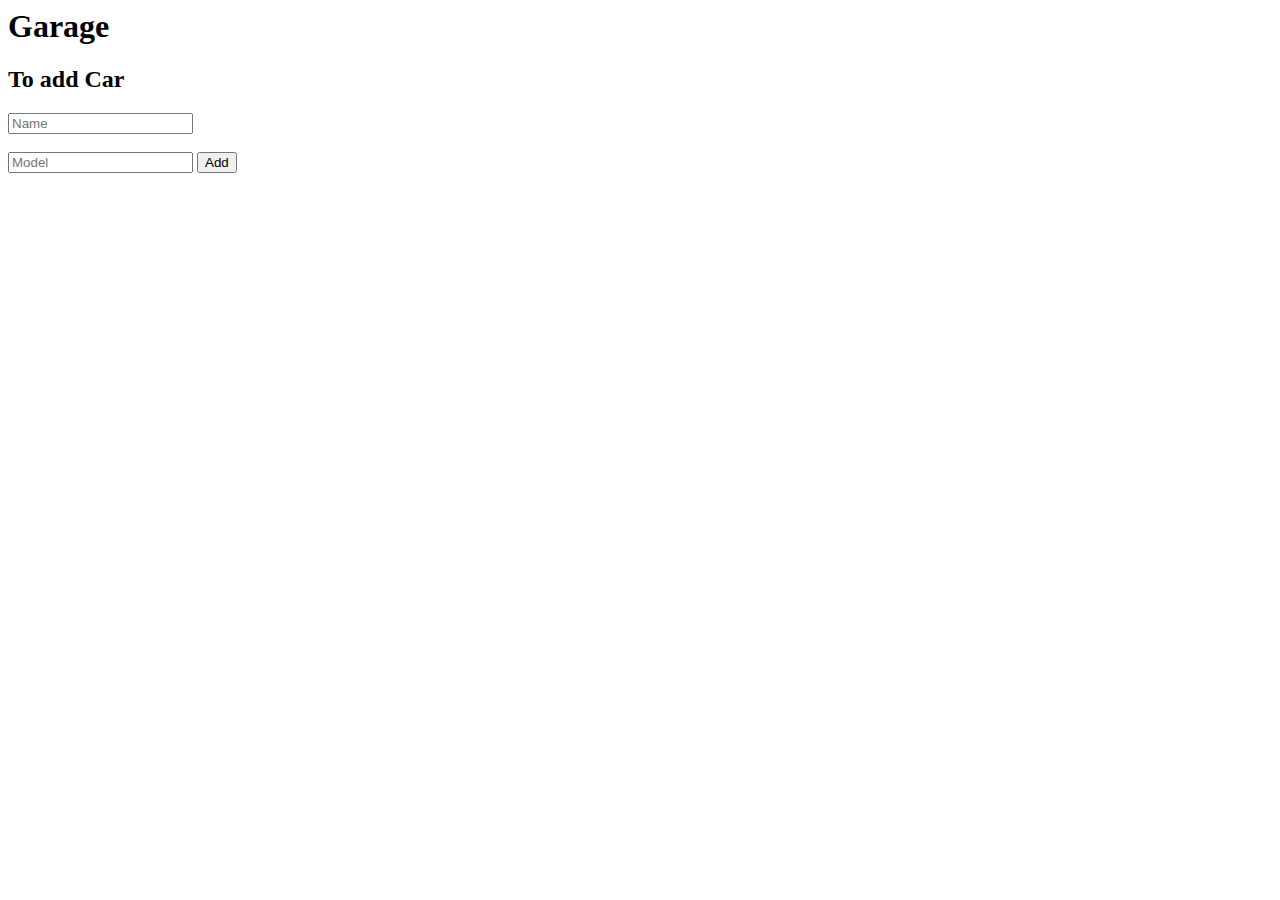
==== index.html @ c4511322 "Adds to objects to array" ====
<html>

<head>
</head>

<body>
    <h1>Garage</h1>

    <h2>To add Car</h2>

    <input type="text" id="name" placeholder="Name"></input>

    <br>
    <br>

    <input type="text" id="model" placeholder="Model"></input>

    <button onclick="addCar()">Add</button>

    <!-- <div id="car">
    </div>

    <div id="array">
    </div> -->

    <script type="text/javascript">
    let carArr = [];
        function addCar(name, model) {
            name = document.getElementById("name").value;
            model = document.getElementById("model").value;
            let car = { name: name, model: model };
            carObjArray(car.name, car.model);
            newCarDiv(car.name, car.model);
            // document.getElementById("car").innerHTML = "<br>"+car.name+"<br>"+car.model+"<br>";
        }

        function carObjArray(name, model) {
            if(carArr.length === 0){
                carArr.push(name+model);
            }else if(carArr.length > 0){
                carArr.push(name+model);
            }
            console.log(carArr);
            console.log(carArr.length);
            // document.getElementById("array").innerHTML = "<br>" + carArr;
        }

        function newCarDiv(name, model) {
           let x = document.createElement("div");
           let d = document.createTextNode(name+" "+model);
           x.appendChild(d);
           document.body.appendChild(x);
        }
    </script>
</body>

</html>
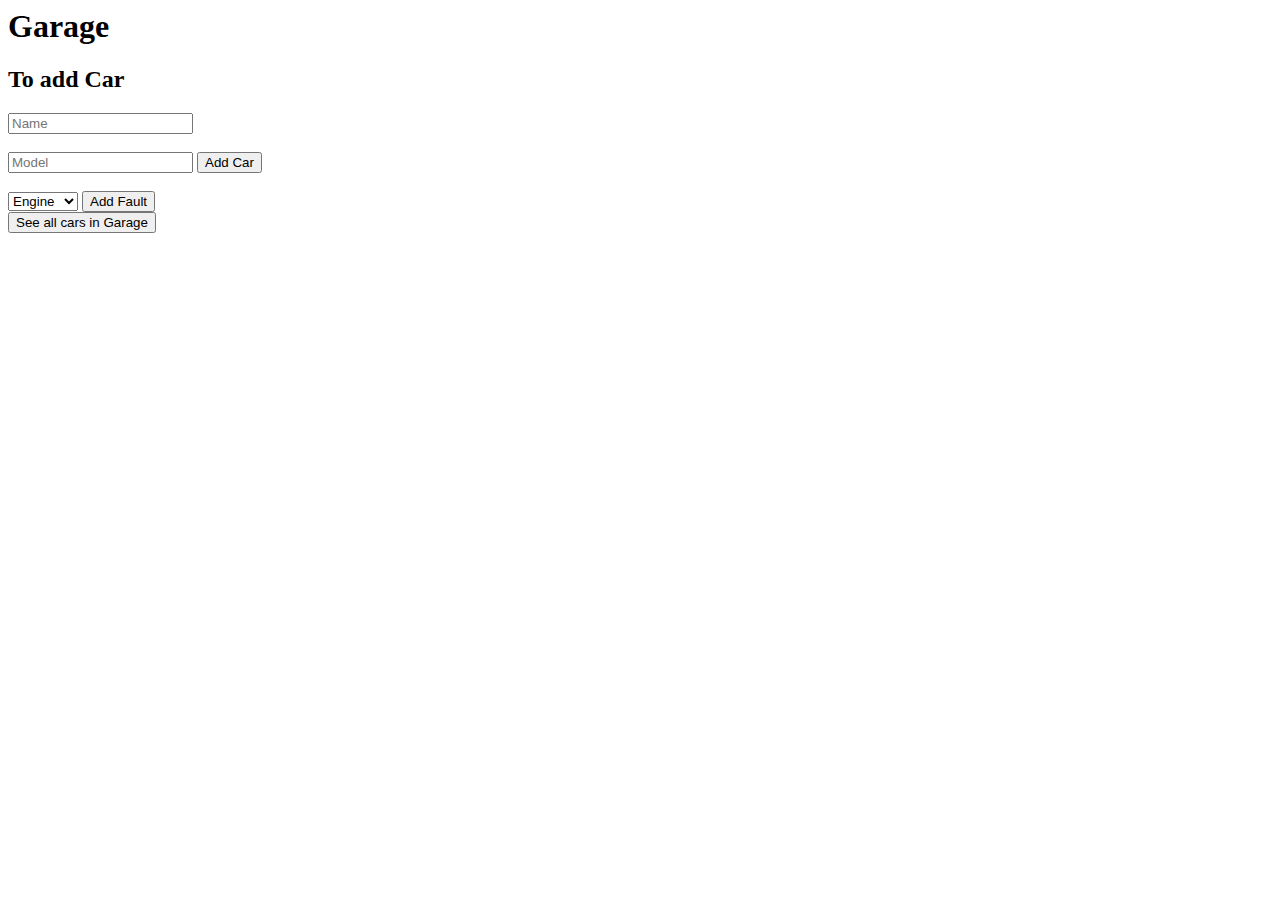
==== commit b56da07e: "Major Improvements and Progress" ====
--- a/index.html
+++ b/index.html
@@ -1,6 +1,7 @@
 <html>
 
 <head>
+    <title>Garage</title>
 </head>
 
 <body>
@@ -15,41 +16,97 @@
 
     <input type="text" id="model" placeholder="Model"></input>
 
-    <button onclick="addCar()">Add</button>
+    <button onclick="addCar()">Add Car</button>
 
-    <!-- <div id="car">
+    <br>
+    <br>
+
+    <select id="faultSelect">
+        <option value="engine">Engine</option>
+        <option value="window">Window</option>
+    </select>
+    <button onclick="faultSet()">Add Fault</button>
+
+    <br>
+
+    <button onclick="displayGarage()">See all cars in Garage</button>
+
+    <div id="displayG">
     </div>
 
-    <div id="array">
-    </div> -->
+    <!-- <button onclick="faultList()">Add Fault</button> -->
 
     <script type="text/javascript">
-    let carArr = [];
-        function addCar(name, model) {
+        let carArr = [];
+        let faultUser = [];
+        function addCar(name, model, fault) {
             name = document.getElementById("name").value;
             model = document.getElementById("model").value;
-            let car = { name: name, model: model };
-            carObjArray(car.name, car.model);
-            newCarDiv(car.name, car.model);
-            // document.getElementById("car").innerHTML = "<br>"+car.name+"<br>"+car.model+"<br>";
+            // faultSet();
+            fault = faultUser;
+            let car = { name: name, model: model, fault: fault };
+            // faultList();
+            carObjArray(car.name, car.model, car.fault);
+            // newCarDiv(car.name, car.model, car.fault);
+            clearFaultArray();
         }
 
-        function carObjArray(name, model) {
-            if(carArr.length === 0){
-                carArr.push(name+model);
-            }else if(carArr.length > 0){
-                carArr.push(name+model);
-            }
+        function carObjArray(name, model, fault) {
+            carArr.push(name + "/" + model + "/" + fault);
             console.log(carArr);
             console.log(carArr.length);
-            // document.getElementById("array").innerHTML = "<br>" + carArr;
         }
 
-        function newCarDiv(name, model) {
-           let x = document.createElement("div");
-           let d = document.createTextNode(name+" "+model);
-           x.appendChild(d);
-           document.body.appendChild(x);
+        function displayGarage() {
+                // document.write(carArr[i] + '<br />');
+                document.getElementById("displayG").innerHTML= carArr.join("<br>");
+            
+        }
+        // function newCarDiv(name, model, fault) {
+        //     let x = document.createElement("div");
+        //     let d = document.createTextNode(name + " " + model + " " + fault);
+        //     x.appendChild(d);
+        //     document.body.appendChild(x);
+        // }
+
+        function clearFaultArray() {
+            faultUser = [];
+        }
+
+        function faultSet() {
+            let f = document.getElementById("faultSelect");
+            faultUser.push(f.options[f.selectedIndex].value);
+        }
+
+        // function faultList() {
+        //     let y = document.getElementById("fault");
+        //     if(y===null){
+        //     let select = document.createElement('select');
+        //     select.setAttribute("name", "fault");
+        //     select.setAttribute("id", "fault");
+        //     select.appendChild(new Option("Tyre", "tyre"));
+        //     select.appendChild(new Option("Window", "window"));
+        //     select.appendChild(new Option("Engine", "engine"));
+        //     document.body.appendChild(select);
+        //     getSelected(select);
+        //     }else{
+        //         document.getElementById("fault").remove();
+        //     }
+        // }
+
+        // function getSelected(select) {
+        //     faultUser = select.options[select.selectedIndex].text;
+        // }
+
+        Element.prototype.remove = function () {
+            this.parentElement.removeChild(this);
+        }
+        NodeList.prototype.remove = HTMLCollection.prototype.remove = function () {
+            for (var i = this.length - 1; i >= 0; i--) {
+                if (this[i] && this[i].parentElement) {
+                    this[i].parentElement.removeChild(this[i]);
+                }
+            }
         }
     </script>
 </body>
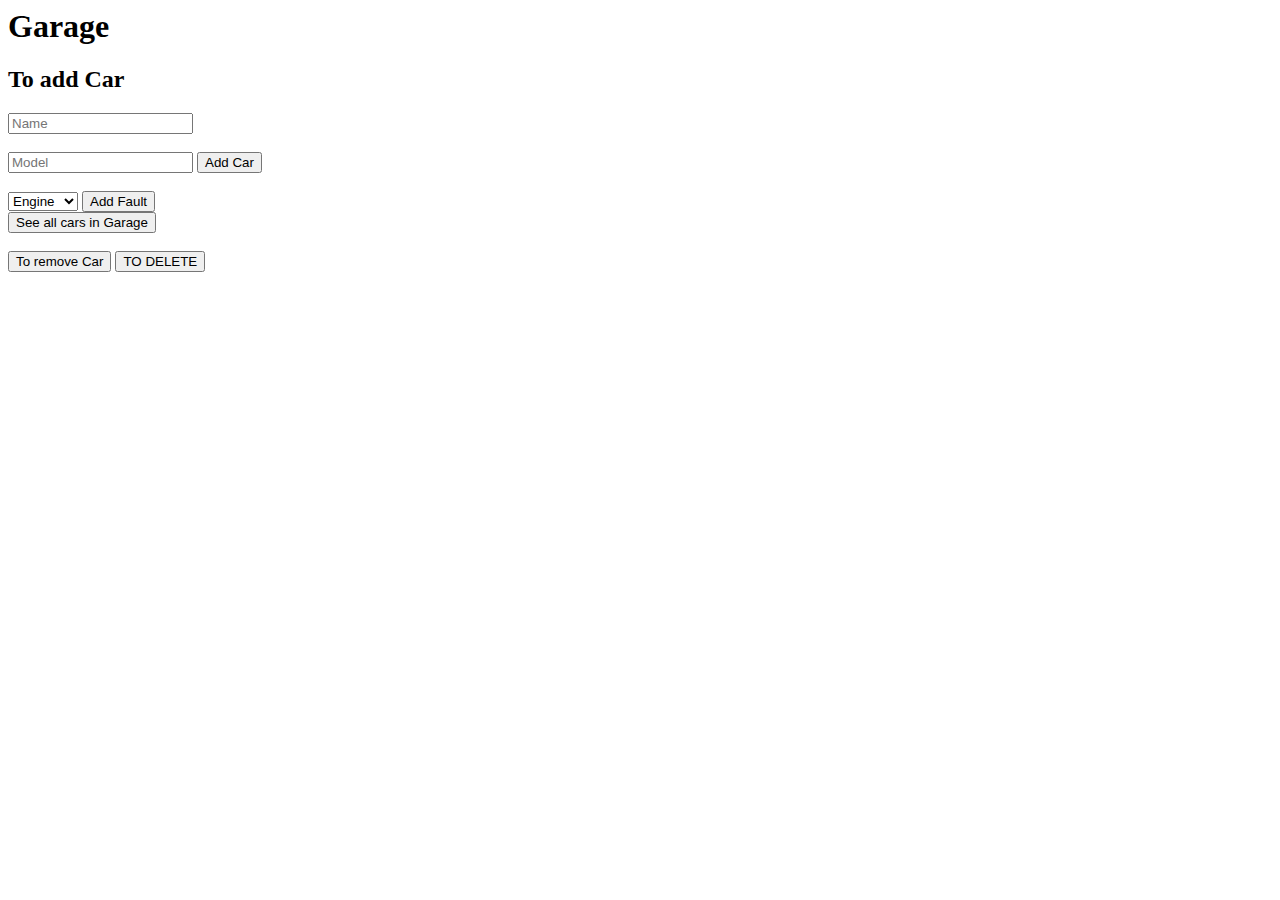
==== commit a116ee42: "End of Thursday Update" ====
--- a/index.html
+++ b/index.html
@@ -30,6 +30,10 @@
     <br>
 
     <button onclick="displayGarage()">See all cars in Garage</button>
+    <br>
+    <br>
+    <button onclick="displayRemoveCar()">To remove Car</button>
+    <button onclick="finalDelete()">TO DELETE</button>
 
     <div id="displayG">
     </div>
@@ -44,30 +48,40 @@
             model = document.getElementById("model").value;
             // faultSet();
             fault = faultUser;
-            let car = { name: name, model: model, fault: fault };
+            let money = 0;
+            let car = { name: name, model: model, fault: fault, money: money};
             // faultList();
-            carObjArray(car.name, car.model, car.fault);
-            // newCarDiv(car.name, car.model, car.fault);
+            
+            carObjArray(car.name, car.model, car.fault, car.money);
             clearFaultArray();
         }
 
-        function carObjArray(name, model, fault) {
-            carArr.push(name + "/" + model + "/" + fault);
+        function carObjArray(name, model, fault, money) {
+            if(fault.length > 1){
+                money=100;
+            }else{
+                money=50;
+            }
+            carArr.push(name + "/" + model + "/" + fault+"/"+money);
             console.log(carArr);
             console.log(carArr.length);
+            newCarDiv(name, model, fault, money);
         }
 
         function displayGarage() {
-                // document.write(carArr[i] + '<br />');
-                document.getElementById("displayG").innerHTML= carArr.join("<br>");
-            
+            // document.write(carArr[i] + '<br />');
+            if (carArr.length > 0) {
+                document.getElementById("displayG").innerHTML = carArr.join("<br>");
+            } else {
+                alert("The garage is currently empty");
+            }
         }
-        // function newCarDiv(name, model, fault) {
-        //     let x = document.createElement("div");
-        //     let d = document.createTextNode(name + " " + model + " " + fault);
-        //     x.appendChild(d);
-        //     document.body.appendChild(x);
-        // }
+        function newCarDiv(name, model, fault, money) {
+            let x = document.createElement("div");
+            let d = document.createTextNode(name + " " + model + " " + fault+" "+"£"+money);
+            x.appendChild(d);
+            document.body.appendChild(x);
+        }
 
         function clearFaultArray() {
             faultUser = [];
@@ -78,6 +92,38 @@
             faultUser.push(f.options[f.selectedIndex].value);
         }
 
+        function displayRemoveCar(name) {
+            let id;
+            for (let i = 0; i < carArr.length; i++) {
+                let label = document.createElement("label");
+                let radio = document.createElement("input");
+                radio.type = "radio";
+                radio.name = carArr[i];
+                radio.value = carArr[i];
+                radio.id = i;
+                id=i;
+                label.appendChild(radio);
+                label.appendChild(document.createTextNode(carArr[i]));
+                document.body.appendChild(label);
+            }
+            
+             d = document.getElementById(id).checked;
+                if (d == true) {
+                    finalDelete(id);
+                }
+        }
+
+        // function removeCar(i) {
+        //     let d = document.getElementById(i).checked;
+        //     if (d == true) {
+        //         finalDelete(i);
+        //     }
+        // }
+
+        function finalDelete(id) {
+            carArr.splice(id, 1);
+            console.log(carArr);
+        }
         // function faultList() {
         //     let y = document.getElementById("fault");
         //     if(y===null){
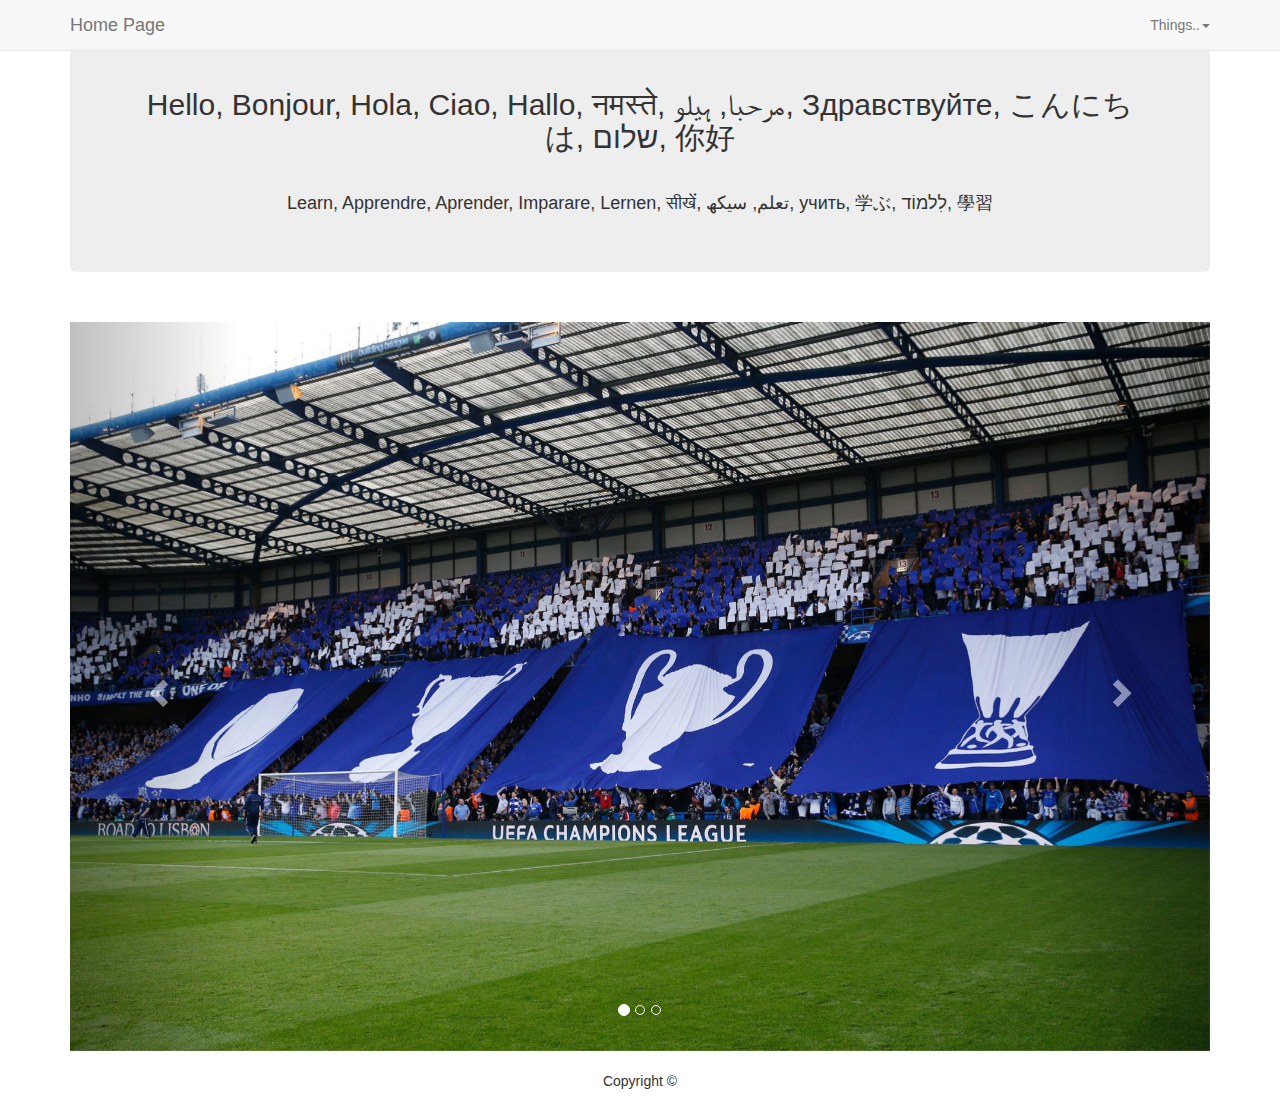
==== commit b35dad46: "All Pages" ====
--- a/index.html
+++ b/index.html
@@ -1,160 +1,109 @@
-<html>
+<html lang="en"><head>
+        <title>My Webpage</title>
+        <meta charset="utf-8">
+        <meta name="viewport" content="width=device-width, initial-scale=1, user-scalable=0">
+        <link rel="stylesheet" href="Style.css" type="text/css">
+        
+        <link rel="stylesheet" href="https://maxcdn.bootstrapcdn.com/bootstrap/3.3.7/css/bootstrap.min.css">
+        <script src="https://ajax.googleapis.com/ajax/libs/jquery/3.1.1/jquery.min.js"></script>
+        <script src="https://maxcdn.bootstrapcdn.com/bootstrap/3.3.7/js/bootstrap.min.js"></script>
+    </head>
+    
+    <!--Main Body of Page-->
+    <body id="myPage" data-spy="scroll" data-target=".navbar" data-offset="60">
+        
+        <!--NavBar-->
+        <nav class="navbar navbar-default navbar-fixed-top">
+            <div class="container">
+                <div class="navbar-header">
+                    <button type="button" class="navbar-toggle" data-toggle="collapse" data-target="#myNavbar">
+                        <span class="icon-bar"></span>
+                        <span class="icon-bar"></span>
+                        <span class="icon-bar"></span>                        
+                    </button>
+                    <!--User will be returned to home.php when clicked-->
+                    <a class="navbar-brand" href="home.php">Home Page</a>
+                </div>
+                <!--User will be shown languages when clicked-->
+                <div class="collapse navbar-collapse" id="myNavbar">
+                    <ul class="nav navbar-nav navbar-right">
+                        <li class="dropdown"><a class="dropdown-toggle" data-toggle="dropdown" href="#" aria-expanded="false">Things..<span class="caret"></span></a>
+                            <ul class="dropdown-menu">
+                                <li><a href="projects.html">Projects</a></li>
+                                <li><a href="...">About Me</a></li>
+                            </ul>
+                    </ul>
+                </div>
+            </div>
+        </nav>
+        
+        <!--Wrapper used to hold all page content-->
+        <div class="wrapper">
+            <div class="container-fluid text-center">   
+                <!--Bootstrap row-->
+                <div class="row content">
+                    <!--Bootstrap column within row-->
+                    <div class="col-sm-2 sidenav">
+                    
+                    </div>
+                    <br>
+                    
+                    <!--Bootstrap column within row-->
+            
+            <div class="container">
+                <!--Jumbotron class-->
+                <div class="jumbotron">
+                    <h2>Hello, Bonjour, Hola, Ciao, Hallo, नमस्ते, مرحبا, ہیلو, Здравствуйте, こんにちは, שלום, 你好</h2>
+                    <br>
+                    <h4>Learn, Apprendre, Aprender, Imparare, Lernen, सीखें, تعلم, سیکھ, учить, 学ぶ, לִלמוֹד, 學習</h4> 
+                </div>
 
-<head>
-    <title>Garage</title>
-</head>
+            </div>
 
-<body>
-    <h1>Garage</h1>
+        </div> 
+            
+            <div class="container">
+                <br>
+              <div id="myCarousel" class="carousel slide" data-ride="carousel">
+  <!-- Indicators -->
+  <ol class="carousel-indicators">
+    <li data-target="#myCarousel" data-slide-to="0" class="active"></li>
+    <li data-target="#myCarousel" data-slide-to="1"></li>
+    <li data-target="#myCarousel" data-slide-to="2"></li>
+  </ol>
 
-    <h2>To add Car</h2>
-
-    <input type="text" id="name" placeholder="Name"></input>
-
-    <br>
-    <br>
-
-    <input type="text" id="model" placeholder="Model"></input>
-
-    <button onclick="addCar()">Add Car</button>
-
-    <br>
-    <br>
-
-    <select id="faultSelect">
-        <option value="engine">Engine</option>
-        <option value="window">Window</option>
-    </select>
-    <button onclick="faultSet()">Add Fault</button>
-
-    <br>
-
-    <button onclick="displayGarage()">See all cars in Garage</button>
-    <br>
-    <br>
-    <button onclick="displayRemoveCar()">To remove Car</button>
-    <button onclick="finalDelete()">TO DELETE</button>
-
-    <div id="displayG">
+  <!-- Wrapper for slides -->
+  <div class="carousel-inner">
+    <div class="item active">
+      <img src="bridge.jpg" alt="The Bridge">
     </div>
 
-    <!-- <button onclick="faultList()">Add Fault</button> -->
+    <div class="item">
+      <img src="code.jpg" alt="Code">
+    </div>
 
-    <script type="text/javascript">
-        let carArr = [];
-        let faultUser = [];
-        function addCar(name, model, fault) {
-            name = document.getElementById("name").value;
-            model = document.getElementById("model").value;
-            // faultSet();
-            fault = faultUser;
-            let money = 0;
-            let car = { name: name, model: model, fault: fault, money: money};
-            // faultList();
-            
-            carObjArray(car.name, car.model, car.fault, car.money);
-            clearFaultArray();
-        }
+    <div class="item">
+      <img src="vader.jpg" alt="Vader">
+    </div>
+  </div>
 
-        function carObjArray(name, model, fault, money) {
-            if(fault.length > 1){
-                money=100;
-            }else{
-                money=50;
-            }
-            carArr.push(name + "/" + model + "/" + fault+"/"+money);
-            console.log(carArr);
-            console.log(carArr.length);
-            newCarDiv(name, model, fault, money);
-        }
+  <!-- Left and right controls -->
+  <a class="left carousel-control" href="#myCarousel" data-slide="prev">
+    <span class="glyphicon glyphicon-chevron-left"></span>
+    <span class="sr-only">Previous</span>
+  </a>
+  <a class="right carousel-control" href="#myCarousel" data-slide="next">
+    <span class="glyphicon glyphicon-chevron-right"></span>
+    <span class="sr-only">Next</span>
+  </a>
+</div>
+                    <br>
+        
+        <!--Footer Class-->
+        <footer class="container-fluid text-center">
+            <p>Copyright ©</p>
+        </footer>
 
-        function displayGarage() {
-            // document.write(carArr[i] + '<br />');
-            if (carArr.length > 0) {
-                document.getElementById("displayG").innerHTML = carArr.join("<br>");
-            } else {
-                alert("The garage is currently empty");
-            }
-        }
-        function newCarDiv(name, model, fault, money) {
-            let x = document.createElement("div");
-            let d = document.createTextNode(name + " " + model + " " + fault+" "+"£"+money);
-            x.appendChild(d);
-            document.body.appendChild(x);
-        }
+    
 
-        function clearFaultArray() {
-            faultUser = [];
-        }
-
-        function faultSet() {
-            let f = document.getElementById("faultSelect");
-            faultUser.push(f.options[f.selectedIndex].value);
-        }
-
-        function displayRemoveCar(name) {
-            let id;
-            for (let i = 0; i < carArr.length; i++) {
-                let label = document.createElement("label");
-                let radio = document.createElement("input");
-                radio.type = "radio";
-                radio.name = carArr[i];
-                radio.value = carArr[i];
-                radio.id = i;
-                id=i;
-                label.appendChild(radio);
-                label.appendChild(document.createTextNode(carArr[i]));
-                document.body.appendChild(label);
-            }
-            
-             d = document.getElementById(id).checked;
-                if (d == true) {
-                    finalDelete(id);
-                }
-        }
-
-        // function removeCar(i) {
-        //     let d = document.getElementById(i).checked;
-        //     if (d == true) {
-        //         finalDelete(i);
-        //     }
-        // }
-
-        function finalDelete(id) {
-            carArr.splice(id, 1);
-            console.log(carArr);
-        }
-        // function faultList() {
-        //     let y = document.getElementById("fault");
-        //     if(y===null){
-        //     let select = document.createElement('select');
-        //     select.setAttribute("name", "fault");
-        //     select.setAttribute("id", "fault");
-        //     select.appendChild(new Option("Tyre", "tyre"));
-        //     select.appendChild(new Option("Window", "window"));
-        //     select.appendChild(new Option("Engine", "engine"));
-        //     document.body.appendChild(select);
-        //     getSelected(select);
-        //     }else{
-        //         document.getElementById("fault").remove();
-        //     }
-        // }
-
-        // function getSelected(select) {
-        //     faultUser = select.options[select.selectedIndex].text;
-        // }
-
-        Element.prototype.remove = function () {
-            this.parentElement.removeChild(this);
-        }
-        NodeList.prototype.remove = HTMLCollection.prototype.remove = function () {
-            for (var i = this.length - 1; i >= 0; i--) {
-                if (this[i] && this[i].parentElement) {
-                    this[i].parentElement.removeChild(this[i]);
-                }
-            }
-        }
-    </script>
-</body>
-
-</html>+</body></html>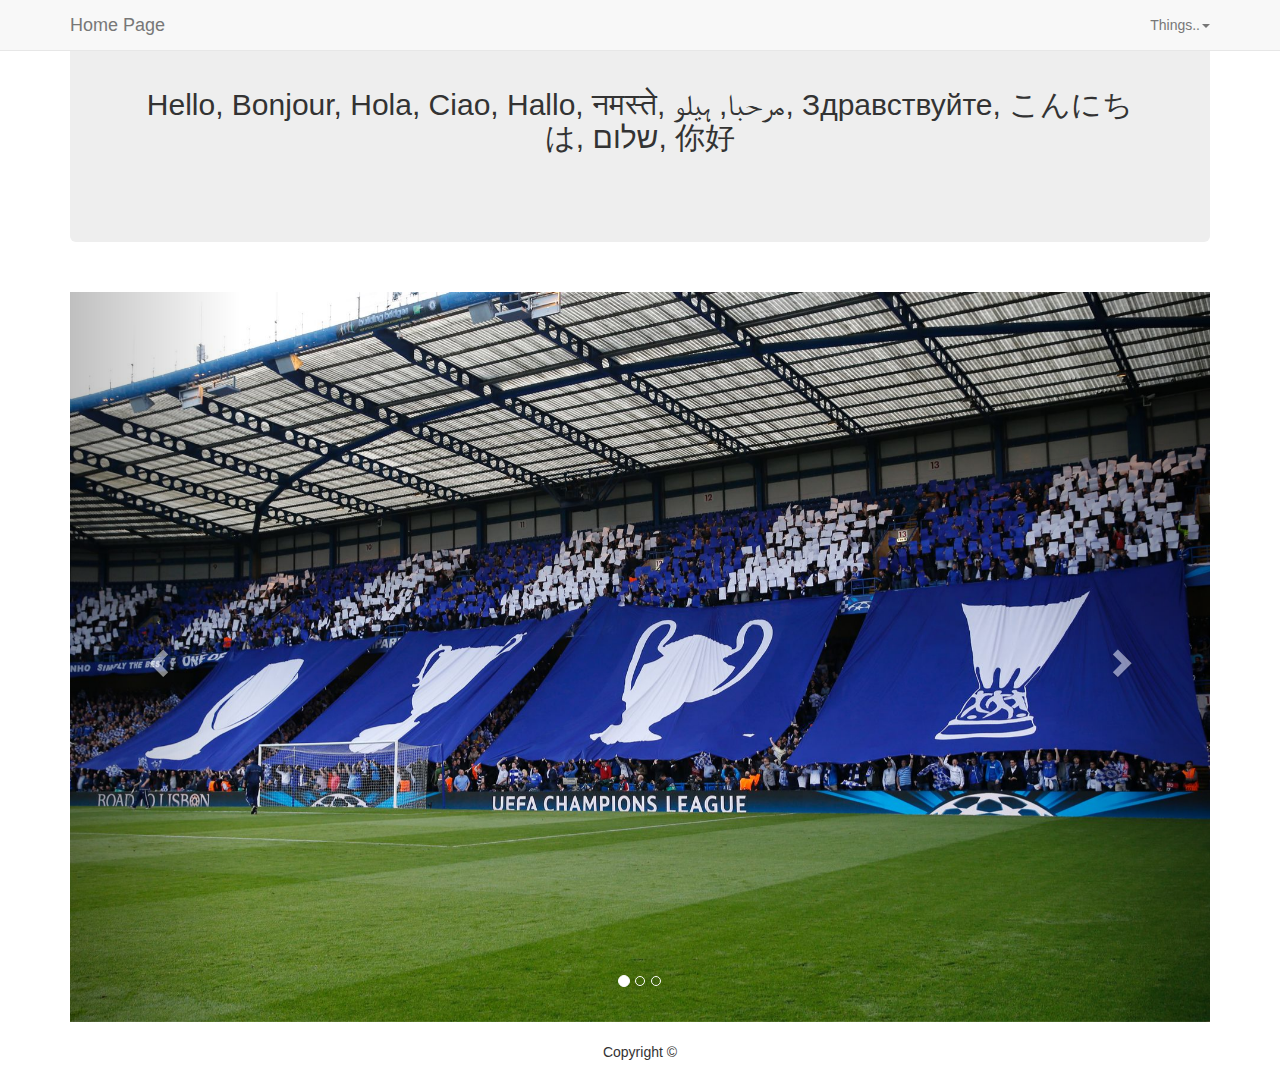
==== commit 76137d4c: "Update (2:00)" ====
--- a/index.html
+++ b/index.html
@@ -1,5 +1,5 @@
 <html lang="en"><head>
-        <title>My Webpage</title>
+        <title>Home</title>
         <meta charset="utf-8">
         <meta name="viewport" content="width=device-width, initial-scale=1, user-scalable=0">
         <link rel="stylesheet" href="Style.css" type="text/css">
@@ -22,7 +22,7 @@
                         <span class="icon-bar"></span>                        
                     </button>
                     <!--User will be returned to home.php when clicked-->
-                    <a class="navbar-brand" href="home.php">Home Page</a>
+                    <a class="navbar-brand">Home Page</a>
                 </div>
                 <!--User will be shown languages when clicked-->
                 <div class="collapse navbar-collapse" id="myNavbar">
@@ -30,7 +30,7 @@
                         <li class="dropdown"><a class="dropdown-toggle" data-toggle="dropdown" href="#" aria-expanded="false">Things..<span class="caret"></span></a>
                             <ul class="dropdown-menu">
                                 <li><a href="projects.html">Projects</a></li>
-                                <li><a href="...">About Me</a></li>
+                                <li><a href="aboutme.html">About Me</a></li>
                             </ul>
                     </ul>
                 </div>
@@ -55,7 +55,7 @@
                 <div class="jumbotron">
                     <h2>Hello, Bonjour, Hola, Ciao, Hallo, नमस्ते, مرحبا, ہیلو, Здравствуйте, こんにちは, שלום, 你好</h2>
                     <br>
-                    <h4>Learn, Apprendre, Aprender, Imparare, Lernen, सीखें, تعلم, سیکھ, учить, 学ぶ, לִלמוֹד, 學習</h4> 
+                    <h4></h4> 
                 </div>
 
             </div>
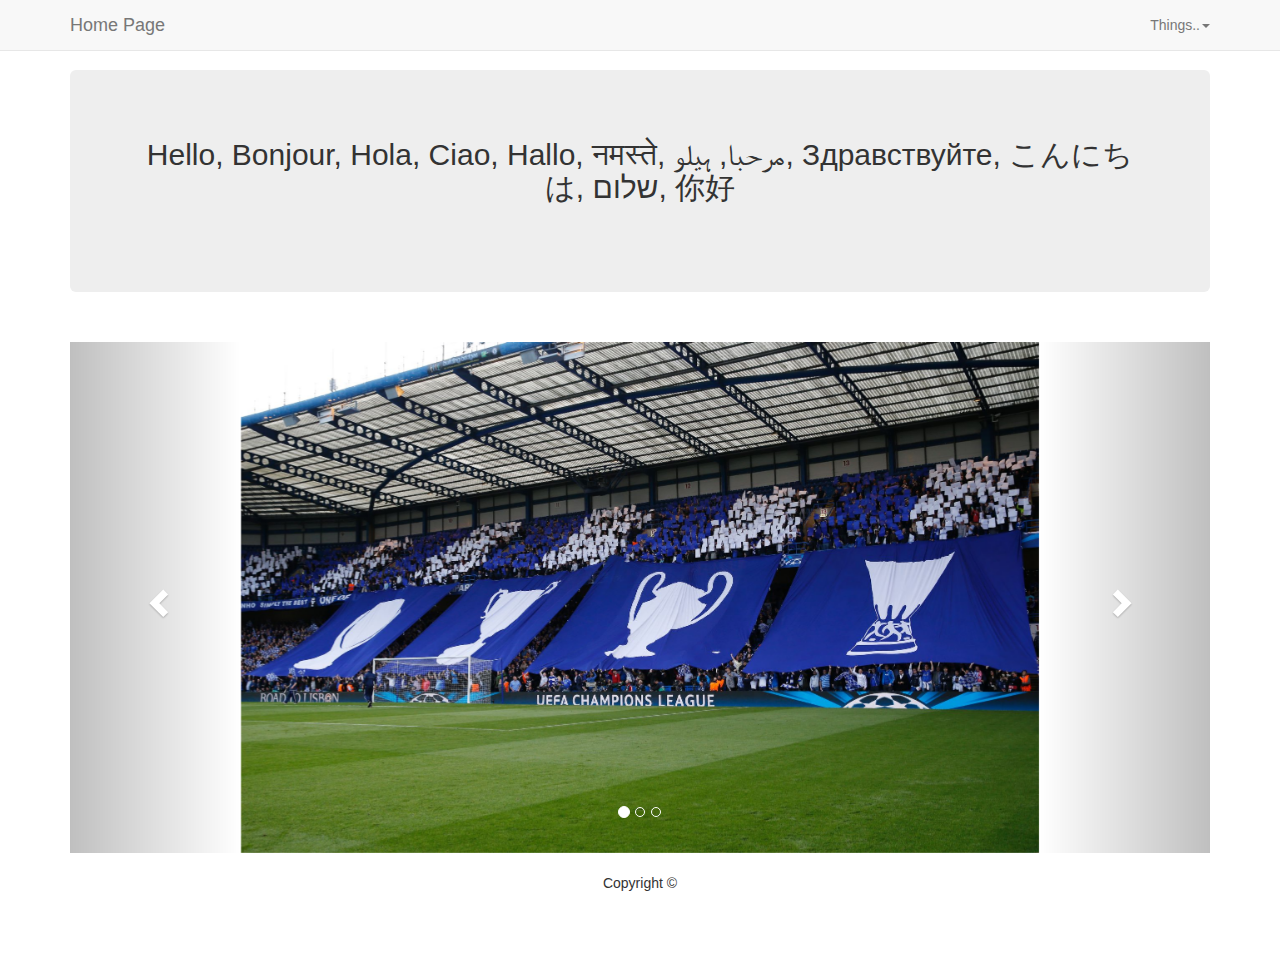
==== commit 513c68df: "Update" ====
--- a/index.html
+++ b/index.html
@@ -2,7 +2,7 @@
         <title>Home</title>
         <meta charset="utf-8">
         <meta name="viewport" content="width=device-width, initial-scale=1, user-scalable=0">
-        <link rel="stylesheet" href="Style.css" type="text/css">
+        <link rel="stylesheet" href="style.css" type="text/css">
         
         <link rel="stylesheet" href="https://maxcdn.bootstrapcdn.com/bootstrap/3.3.7/css/bootstrap.min.css">
         <script src="https://ajax.googleapis.com/ajax/libs/jquery/3.1.1/jquery.min.js"></script>
--- a/style.css
+++ b/style.css
@@ -0,0 +1,120 @@
+/*
+To change this license header, choose License Headers in Project Properties.
+To change this template file, choose Tools | Templates
+and open the template in the editor.
+*/
+/* 
+    Created on : Jan 30, 2017, 10:18:10 PM
+    Author     : Omer
+*/
+.wrapper {	
+    margin-top: 50px;
+    margin-bottom: 50px;
+}
+
+.carousel-inner > .item > img,
+.carousel-inner > .item > a > img {
+    width: 70%;
+    margin: auto;
+}
+
+.btn-group button{
+    background:black;
+    border: 1px solid lightgray;
+    color: lightgray;
+    padding: 16px 32px;
+    text-align: center;
+    text-decoration: none;
+    display: inline-block;
+    font-size: 16px;
+    margin: 4px 2px;
+}
+
+.btn-group:hover, .btn-group:focus, .btn-group:active, .btn-group.active, .open>.dropdown-toggle.btn-group{
+    color: white;
+    background-color: white;
+    border-color: white; 
+}
+
+
+    input[type="text"] {
+        margin-bottom: -1px;
+        border-bottom-left-radius: 0;
+        border-bottom-right-radius: 0;
+    }
+
+    input[type="password"] {
+        margin-bottom: 20px;
+        border-top-left-radius: 0;
+        border-top-right-radius: 0;
+    }
+
+.start{
+    display:inline-block;
+    color: black;
+    background: lightgrey;
+    border: 1px dotted lightgrey;
+    padding: 6px 13px;
+}
+
+.job{
+    display:inline-block;
+    color: black;
+    background: #f5f5f5;
+    border: 1px dotted lightgrey;
+    padding: 3px 8px;
+}
+
+li{
+    list-style: none;
+}
+/*
+[type='radio'] {
+display: none; 
+}*/
+
+label.btn {
+    padding: 18px 60px;
+    white-space: normal;
+    -webkit-transform: scale(1.0);
+    -moz-transform: scale(1.0);
+    -o-transform: scale(1.0);
+    -webkit-transition-duration: .3s;
+    -moz-transition-duration: .3s;
+    -o-transition-duration: .3s
+}
+
+label.btn:hover {
+    text-shadow: 0 3px 2px rgba(0,0,0,0.4);
+    -webkit-transform: scale(1.1);
+    -moz-transform: scale(1.1);
+    -o-transform: scale(1.1)
+}
+
+label .btn-label {
+    position: absolute;
+    left: 0;
+    top: 0;
+    display: inline-block;
+    padding: 0 10px;
+    background: white;
+    height: 100%;
+
+}
+
+label .glyphicon {
+    top: 34%
+}
+
+
+.element-animation1 {
+    animation: animationFrames ease .8s;
+    animation-iteration-count: 1;
+    transform-origin: 50% 50%;
+    -webkit-animation: animationFrames ease .8s;
+    -webkit-animation-iteration-count: 1;
+    -webkit-transform-origin: 50% 50%;
+    -ms-animation: animationFrames ease .8s;
+    -ms-animation-iteration-count: 1;
+    -ms-transform-origin: 50% 50%
+}
